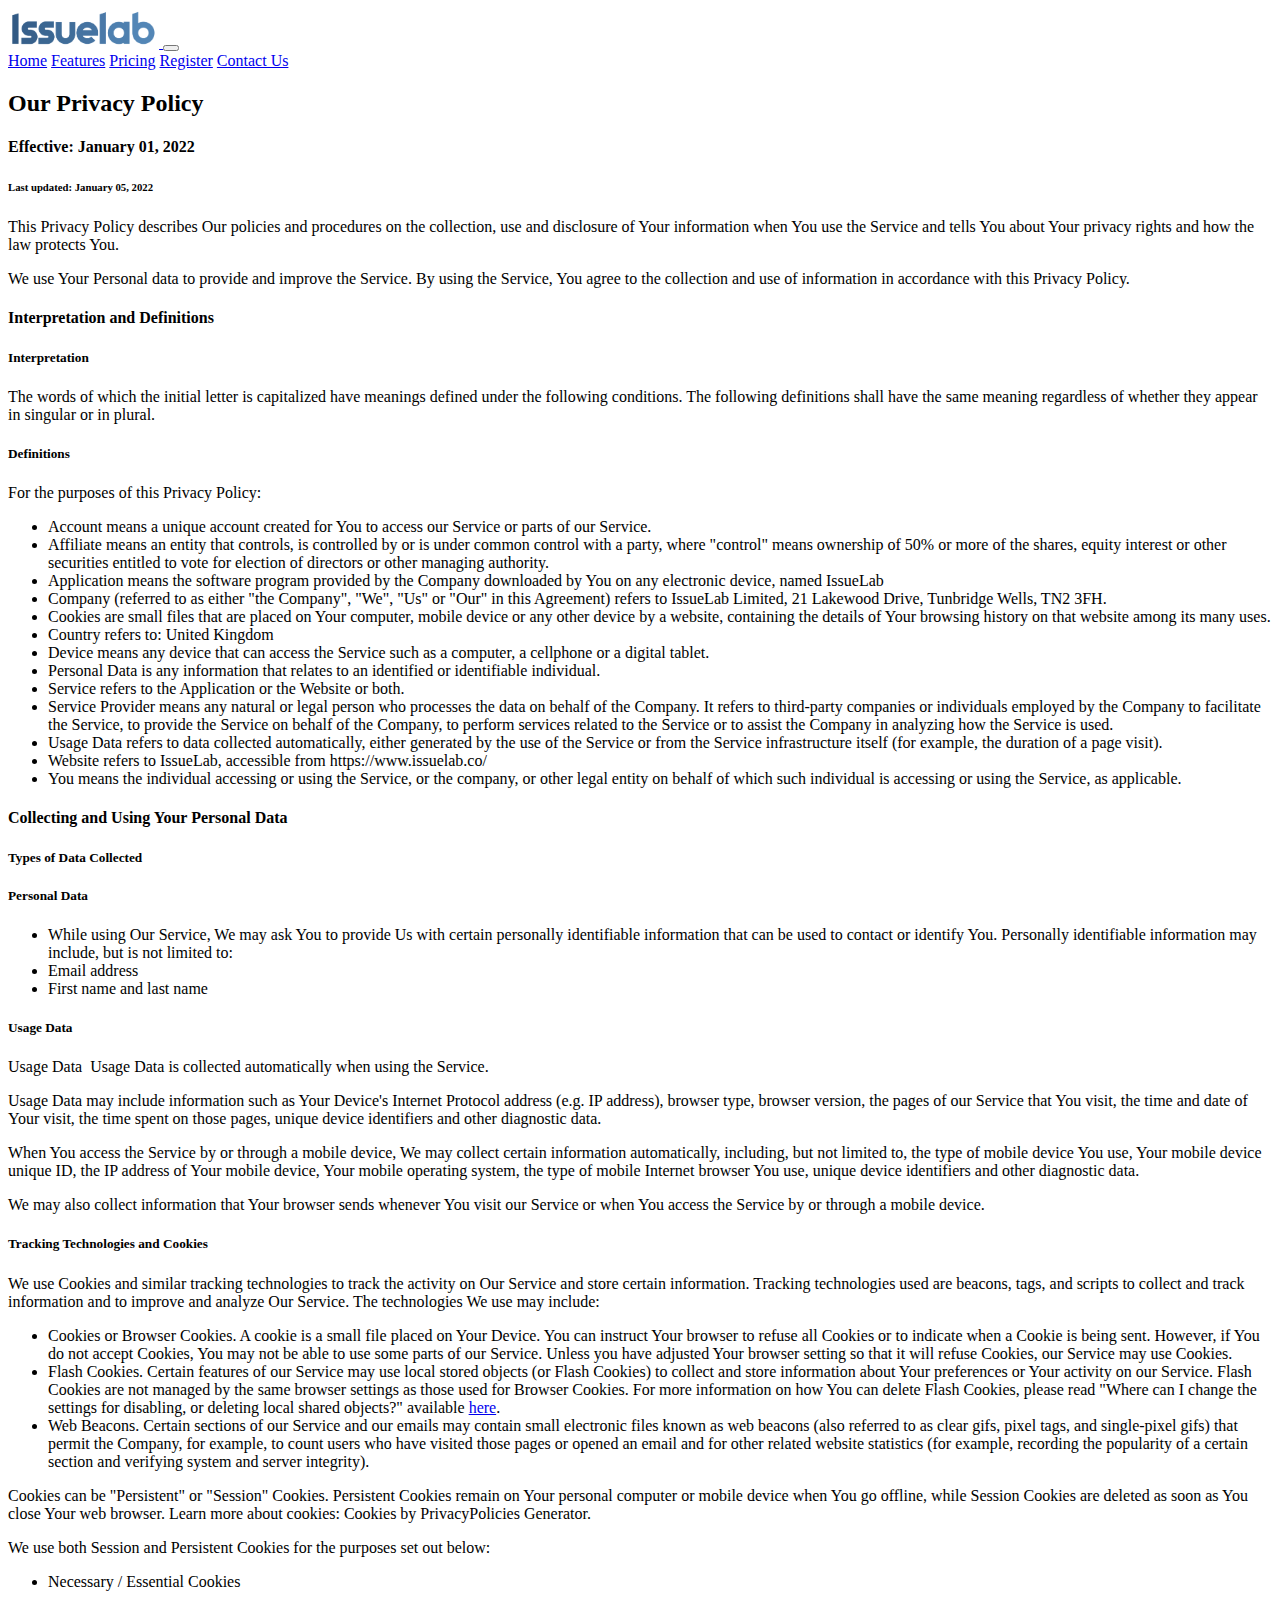
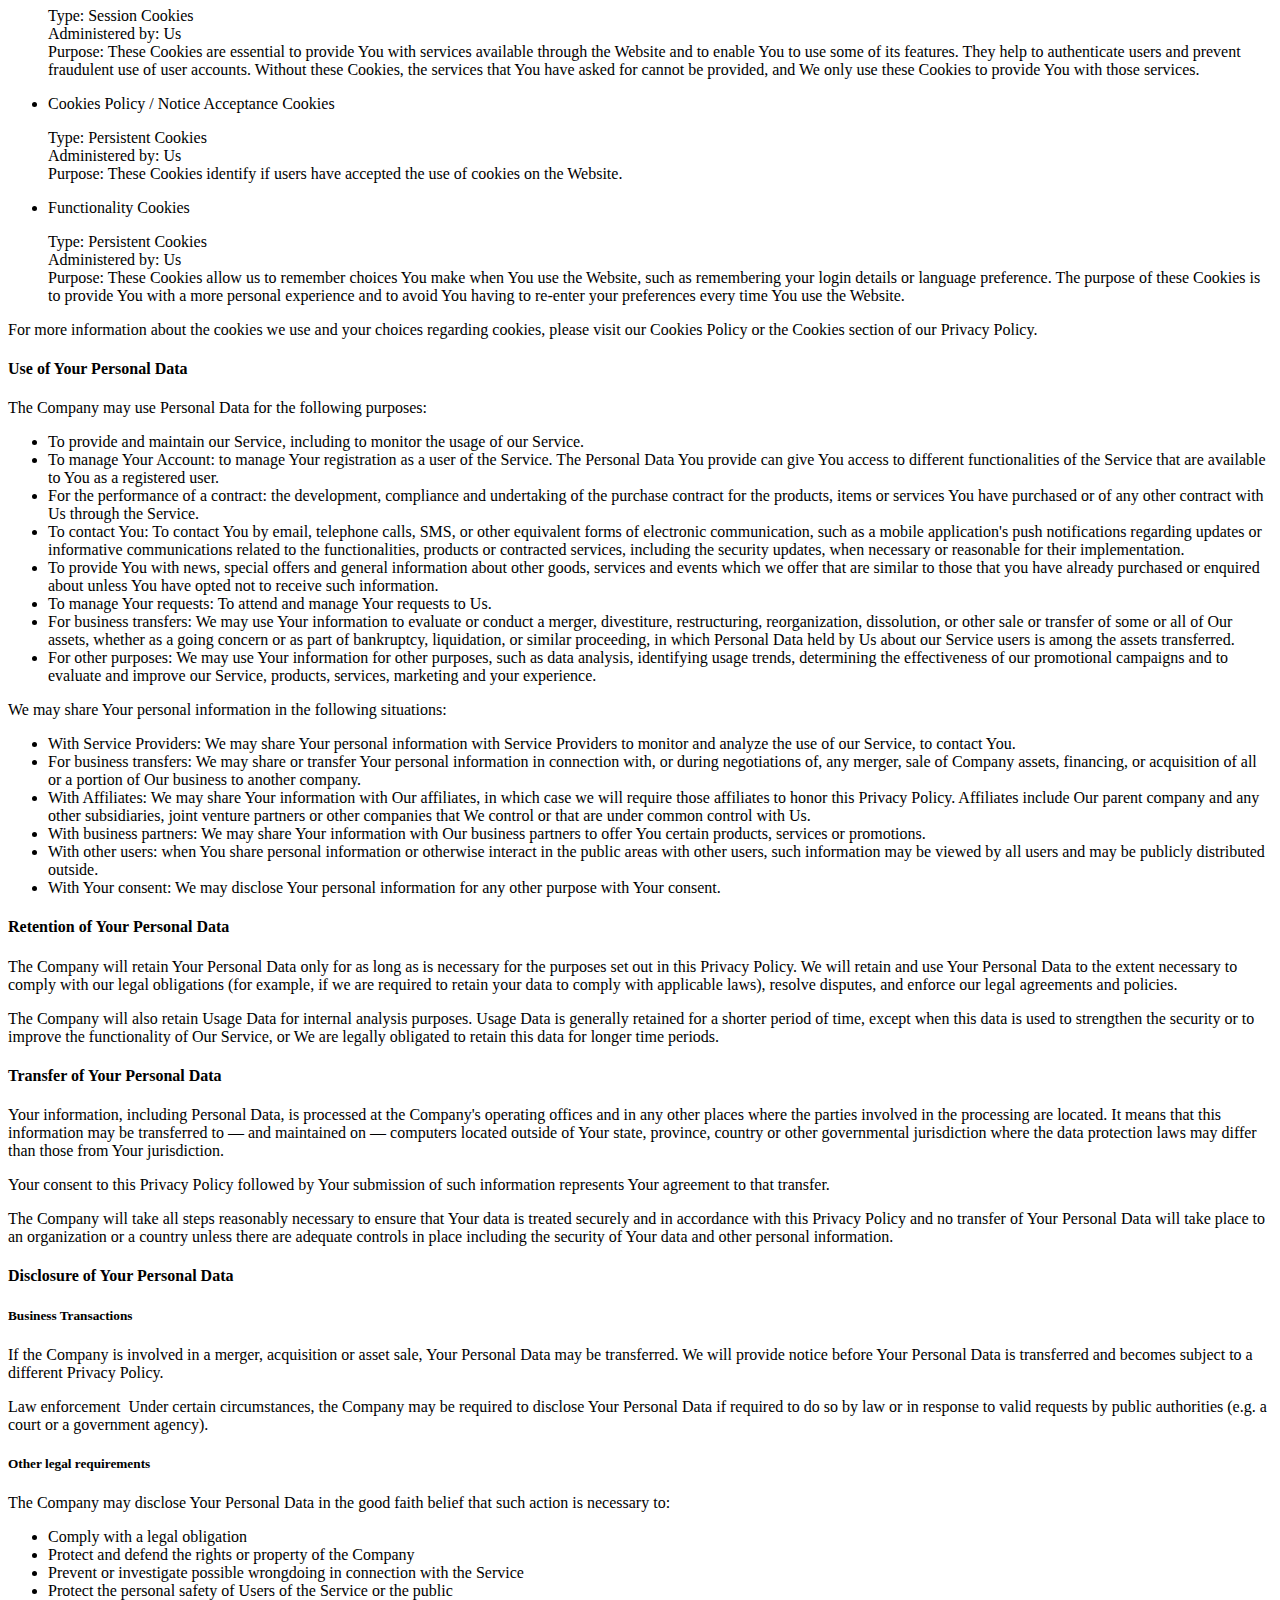
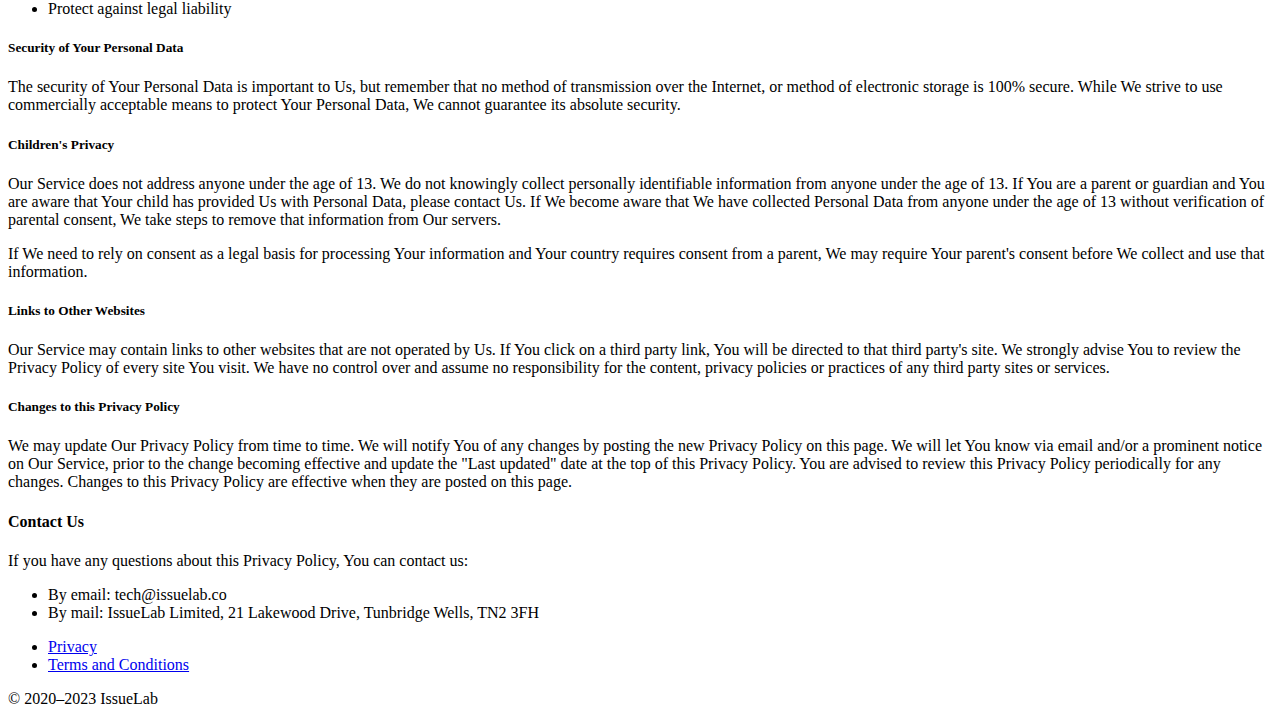
==== pages/privacy-policy.html @ 2085acae "Added privacy page" ====
<!DOCTYPE html>
<html lang="en">
<head>
    <meta charset="UTF-8">
    <meta http-equiv="X-UA-Compatible" content="IE=edge">
    <meta name="viewport" content="width=device-width, initial-scale=1.0">
    <link href="https://cdn.jsdelivr.net/npm/bootstrap@5.0.2/dist/css/bootstrap.min.css" rel="stylesheet" integrity="sha384-EVSTQN3/azprG1Anm3QDgpJLIm9Nao0Yz1ztcQTwFspd3yD65VohhpuuCOmLASjC" crossorigin="anonymous">
    <link href="css/style.css" rel="stylesheet">
    <link href="https://cdnjs.cloudflare.com/ajax/libs/font-awesome/6.2.1/css/all.min.css" rel="stylesheet">
    <link rel="icon" href="/images/icon-512.png">
    <title>IssueLab</title>
</head>
<body>
    <nav class="navbar  navbar-expand-lg navbar-light bg-light">
        <div class="container-fluid">
            <a class="navbar-brand" href="/index.html">
                <img src="/images/issuelab-icon.png" alt=""  height="40" class="d-inline-block align-text-top">
              </a>
          <button class="navbar-toggler" type="button" data-bs-toggle="collapse" data-bs-target="#navbarNavAltMarkup" aria-controls="navbarNavAltMarkup" aria-expanded="false" aria-label="Toggle navigation">
            <span class="navbar-toggler-icon"></span>
          </button>
          <div class="collapse navbar-collapse" id="navbarNavAltMarkup">
            <div class="navbar-nav ms-auto">
                <a class="nav-link" href="/index.html">Home</a>
              <a class="nav-link" href="#features">Features</a>
              <a class="nav-link" href="#pricing">Pricing</a>
              <a class="nav-link" href="#register">Register</a>
              <a class="nav-link" href="#contact">Contact Us</a>
            </div>
          </div>
        </div>
      </nav>

      

<section>
    <div class="container mt-3">
        <h2 class="text-center">Our Privacy Policy</h2>
        <h4 class="text-center">Effective: January 01, 2022</h4>

<h6>Last updated: January 05, 2022</h6>

<p>This Privacy Policy describes Our policies and procedures on the collection, use and disclosure of Your information when You use the Service and tells You about Your privacy rights and how the law protects You.</p>

<p>We use Your Personal data to provide and improve the Service. By using the Service, You agree to the collection and use of information in accordance with this Privacy Policy.</p>



<h4 class="text-center">Interpretation and Definitions</h4>

<h5>Interpretation</h5>

<p>The words of which the initial letter is capitalized have meanings defined under the following conditions. The following definitions shall have the same meaning regardless of whether they appear in singular or in plural.</p>


<h5>Definitions</h5>

<p>For the purposes of this Privacy Policy:</p>

<ul>
    <li>Account means a unique account created for You to access our Service or parts of our Service.</li>

<li>Affiliate means an entity that controls, is controlled by or is under common control with a party, where &quot;control&quot; means ownership of 50% or more of the shares, equity interest or other securities entitled to vote for election of directors or other managing authority.</li>

<li>Application means the software program provided by the Company downloaded by You on any electronic device, named IssueLab</li>

<li>Company (referred to as either &quot;the Company&quot;, &quot;We&quot;, &quot;Us&quot; or &quot;Our&quot; in this Agreement) refers to IssueLab Limited, 21 Lakewood Drive, Tunbridge Wells, TN2 3FH.</li>

<li>Cookies are small files that are placed on Your computer, mobile device or any other device by a website, containing the details of Your browsing history on that website among its many uses.</li>

<li>Country refers to: United Kingdom</li>

<li>Device means any device that can access the Service such as a computer, a cellphone or a digital tablet.</li>

<li>Personal Data is any information that relates to an identified or identifiable individual.</li>

<li>Service refers to the Application or the Website or both.</li>

<li>Service Provider means any natural or legal person who processes the data on behalf of the Company. It refers to third-party companies or individuals employed by the Company to facilitate the Service, to provide the Service on behalf of the Company, to perform services related to the Service or to assist the Company in analyzing how the Service is used.</li>

<li>Usage Data refers to data collected automatically, either generated by the use of the Service or from the Service infrastructure itself (for example, the duration of a page visit).</li>

<li>Website refers to IssueLab, accessible from https://www.issuelab.co/</li>

<li>You means the individual accessing or using the Service, or the company, or other legal entity on behalf of which such individual is accessing or using the Service, as applicable.</li>
</ul>


<h4 class="text-center">  Collecting and Using Your Personal Data </h4>

<h5 class="text-center">Types of Data Collected</h5>

<h5>Personal Data</h5>
<ul>
    <li>While using Our Service, We may ask You to provide Us with certain personally identifiable information that can be used to contact or identify You. Personally identifiable information may include, but is not limited to:</li>

        <li>Email address</li>
        
        <li>First name and last name</li>
</ul>


<h5>Usage Data</h5>

<p>  Usage Data &#8203; Usage Data is collected automatically when using the Service.</p>

<p>Usage Data may include information such as Your Device's Internet Protocol address (e.g. IP address), browser type, browser version, the pages of our Service that You visit, the time and date of Your visit, the time spent on those pages, unique device identifiers and other diagnostic data.</p>

<p>When You access the Service by or through a mobile device, We may collect certain information automatically, including, but not limited to, the type of mobile device You use, Your mobile device unique ID, the IP address of Your mobile device, Your mobile operating system, the type of mobile Internet browser You use, unique device identifiers and other diagnostic data.</p>

<p>We may also collect information that Your browser sends whenever You visit our Service or when You access the Service by or through a mobile device.</p>


<h5>Tracking Technologies and Cookies </h5>
<p>We use Cookies and similar tracking technologies to track the activity on Our Service and store certain information. Tracking technologies used are beacons, tags, and scripts to collect and track information and to improve and analyze Our Service. The technologies We use may include:</p>

<ul>
    <li>Cookies or Browser Cookies. A cookie is a small file placed on Your Device. You can instruct Your browser to refuse all Cookies or to indicate when a Cookie is being sent. However, if You do not accept Cookies, You may not be able to use some parts of our Service. Unless you have adjusted Your browser setting so that it will refuse Cookies, our Service may use Cookies.</li>

    <li>Flash Cookies. Certain features of our Service may use local stored objects (or Flash Cookies) to collect and store information about Your preferences or Your activity on our Service. Flash Cookies are not managed by the same browser settings as those used for Browser Cookies. For more information on how You can delete Flash Cookies, please read &quot;Where can I change the settings for disabling, or deleting local shared objects?&quot; available <a href="https://helpx.adobe.com/flash-player/kb/disable-local-shared-objects-flash.html#main_Where_can_I_change_the_settings_for_disabling__or_deleting_local_shared_objects_">here</a>.</li>

<li>Web Beacons. Certain sections of our Service and our emails may contain small electronic files known as web beacons (also referred to as clear gifs, pixel tags, and single-pixel gifs) that permit the Company, for example, to count users who have visited those pages or opened an email and for other related website statistics (for example, recording the popularity of a certain section and verifying system and server integrity).</li>
</ul>




<p>Cookies can be &quot;Persistent&quot; or &quot;Session&quot; Cookies. Persistent Cookies remain on Your personal computer or mobile device when You go offline, while Session Cookies are deleted as soon as You close Your web browser. Learn more about cookies: Cookies by PrivacyPolicies Generator.</p>

<p>We use both Session and Persistent Cookies for the purposes set out below:</p>


<ul>
    <li>Necessary / Essential Cookies
        <p>Type: Session Cookies<br>
            Administered by: Us<br>
        Purpose: These Cookies are essential to provide You with services available through the Website and to enable You to use some of its features. They help to authenticate users and prevent fraudulent use of user accounts. Without these Cookies, the services that You have asked for cannot be provided, and We only use these Cookies to provide You with those services.</p></li>

        

    <li>Cookies Policy / Notice Acceptance Cookies
        <p>Type: Persistent Cookies<br>
        Administered by: Us<br>
        Purpose: These Cookies identify if users have accepted the use of cookies on the Website.</p>
    
       
    </li>


    <li>Functionality Cookies
        <p>Type: Persistent Cookies<br>
        Administered by: Us<br>
        Purpose: These Cookies allow us to remember choices You make when You use the Website, such as remembering your login details or language preference. The purpose of these Cookies is to provide You with a more personal experience and to avoid You having to re-enter your preferences every time You use the Website.</p>
    
       
    </li>




</ul>

<p>For more information about the cookies we use and your choices regarding cookies, please visit our Cookies Policy or the Cookies section of our Privacy Policy.</p>


<h4 class="text-center">Use of Your Personal Data</h4>
<p>The Company may use Personal Data for the following purposes:</p>
<ul>
   

<li>To provide and maintain our Service, including to monitor the usage of our Service.</li>

<li>To manage Your Account: to manage Your registration as a user of the Service. The Personal Data You provide can give You access to different functionalities of the Service that are available to You as a registered user.</li>

<li>For the performance of a contract: the development, compliance and undertaking of the purchase contract for the products, items or services You have purchased or of any other contract with Us through the Service.</li>

<li>To contact You: To contact You by email, telephone calls, SMS, or other equivalent forms of electronic communication, such as a mobile application's push notifications regarding updates or informative communications related to the functionalities, products or contracted services, including the security updates, when necessary or reasonable for their implementation.</li>

<li>To provide You with news, special offers and general information about other goods, services and events which we offer that are similar to those that you have already purchased or enquired about unless You have opted not to receive such information.</li>

<li>To manage Your requests: To attend and manage Your requests to Us.</li>

<li>For business transfers: We may use Your information to evaluate or conduct a merger, divestiture, restructuring, reorganization, dissolution, or other sale or transfer of some or all of Our assets, whether as a going concern or as part of bankruptcy, liquidation, or similar proceeding, in which Personal Data held by Us about our Service users is among the assets transferred.</li>

<li>For other purposes: We may use Your information for other purposes, such as data analysis, identifying usage trends, determining the effectiveness of our promotional campaigns and to evaluate and improve our Service, products, services, marketing and your experience.</li>


</ul>

<p>We may share Your personal information in the following situations:</p>



<ul>
    <li>With Service Providers: We may share Your personal information with Service Providers to monitor and analyze the use of our Service, to contact You.</li>

    <li>For business transfers: We may share or transfer Your personal information in connection with, or during negotiations of, any merger, sale of Company assets, financing, or acquisition of all or a portion of Our business to another company.</li>
    
    <li>With Affiliates: We may share Your information with Our affiliates, in which case we will require those affiliates to honor this Privacy Policy. Affiliates include Our parent company and any other subsidiaries, joint venture partners or other companies that We control or that are under common control with Us.</li>
    
    <li>With business partners: We may share Your information with Our business partners to offer You certain products, services or promotions.</li>
    
    <li>With other users: when You share personal information or otherwise interact in the public areas with other users, such information may be viewed by all users and may be publicly distributed outside.</li>
    
    <li>With Your consent: We may disclose Your personal information for any other purpose with Your consent.</li>
</ul>

<h4 class="text-center">  Retention of Your Personal Data</h5> The Company will retain Your Personal Data only for as long as is necessary for the purposes set out in this Privacy Policy. We will retain and use Your Personal Data to the extent necessary to comply with our legal obligations (for example, if we are required to retain your data to comply with applicable laws), resolve disputes, and enforce our legal agreements and policies.</p>

<p>The Company will also retain Usage Data for internal analysis purposes. Usage Data is generally retained for a shorter period of time, except when this data is used to strengthen the security or to improve the functionality of Our Service, or We are legally obligated to retain this data for longer time periods.</p>

<h4 class="text-center">Transfer of Your Personal Data</h4>
<p>Your information, including Personal Data, is processed at the Company's operating offices and in any other places where the parties involved in the processing are located. It means that this information may be transferred to &mdash; and maintained on &mdash; computers located outside of Your state, province, country or other governmental jurisdiction where the data protection laws may differ than those from Your jurisdiction.</p>

<p>Your consent to this Privacy Policy followed by Your submission of such information represents Your agreement to that transfer.</p>

<p>The Company will take all steps reasonably necessary to ensure that Your data is treated securely and in accordance with this Privacy Policy and no transfer of Your Personal Data will take place to an organization or a country unless there are adequate controls in place including the security of Your data and other personal information.</p>


<h4 class="text-center">Disclosure of Your Personal Data</h4>
<h5>Business Transactions</h5>
<p>If the Company is involved in a merger, acquisition or asset sale, Your Personal Data may be transferred. We will provide notice before Your Personal Data is transferred and becomes subject to a different Privacy Policy.</p>


<p>Law enforcement &#8203; Under certain circumstances, the Company may be required to disclose Your Personal Data if required to do so by law or in response to valid requests by public authorities (e.g. a court or a government agency).</p>


<h5>Other legal requirements</h5>
<p>The Company may disclose Your Personal Data in the good faith belief that such action is necessary to:</p>

<ul>
    <li>Comply with a legal obligation</li>

<li>Protect and defend the rights or property of the Company</li>

<li>Prevent or investigate possible wrongdoing in connection with the Service</li>

<li>Protect the personal safety of Users of the Service or the public</li>

<li>Protect against legal liability</li>
</ul>

<h5>Security of Your Personal Data</h5>
<p>The security of Your Personal Data is important to Us, but remember that no method of transmission over the Internet, or method of electronic storage is 100% secure. While We strive to use commercially acceptable means to protect Your Personal Data, We cannot guarantee its absolute security.</p>


<h5>Children's Privacy</h5>
<p>Our Service does not address anyone under the age of 13. We do not knowingly collect personally identifiable information from anyone under the age of 13. If You are a parent or guardian and You are aware that Your child has provided Us with Personal Data, please contact Us. If We become aware that We have collected Personal Data from anyone under the age of 13 without verification of parental consent, We take steps to remove that information from Our servers.</p>

<p>If We need to rely on consent as a legal basis for processing Your information and Your country requires consent from a parent, We may require Your parent's consent before We collect and use that information.</p>


<h5>Links to Other Websites</h5>
<p>Our Service may contain links to other websites that are not operated by Us. If You click on a third party link, You will be directed to that third party's site. We strongly advise You to review the Privacy Policy of every site You visit. We have no control over and assume no responsibility for the content, privacy policies or practices of any third party sites or services.</p>


<h5>Changes to this Privacy Policy</h5> We may update Our Privacy Policy from time to time. We will notify You of any changes by posting the new Privacy Policy on this page. We will let You know via email and/or a prominent notice on Our Service, prior to the change becoming effective and update the &quot;Last updated&quot; date at the top of this Privacy Policy. You are advised to review this Privacy Policy periodically for any changes. Changes to this Privacy Policy are effective when they are posted on this page.</p>

<h4 class="text-center">Contact Us</h4>

<p>If you have any questions about this Privacy Policy, You can contact us:</p>
<ul>
    <li>By email: tech@issuelab.co</li>

<li>By mail: IssueLab Limited, 21 Lakewood Drive, Tunbridge Wells, TN2 3FH</li>
</ul>

      </div>
</section>
      

     
      
     

 
    <!-- Footer -->
    <footer class="mt-5 bg-light pt-5 text-muted text-center text-small">
        <ul class="list-inline">
            <li class="list-inline-item footer-link"><a href="#" class="text-muted">Privacy</a></li>
            <li class="list-inline-item footer-link "><a href="#" class="text-muted" >Terms and Conditions</a></li>
          </ul>
        <p class="pb-3">© 2020–2023 IssueLab</p>
       
      </footer>
    <!-- Footer -->

       
    <script src="https://cdn.jsdelivr.net/npm/bootstrap@5.0.2/dist/js/bootstrap.bundle.min.js" integrity="sha384-MrcW6ZMFYlzcLA8Nl+NtUVF0sA7MsXsP1UyJoMp4YLEuNSfAP+JcXn/tWtIaxVXM" crossorigin="anonymous"></script>

    <script src="index.js"></script>
</body>
</html>
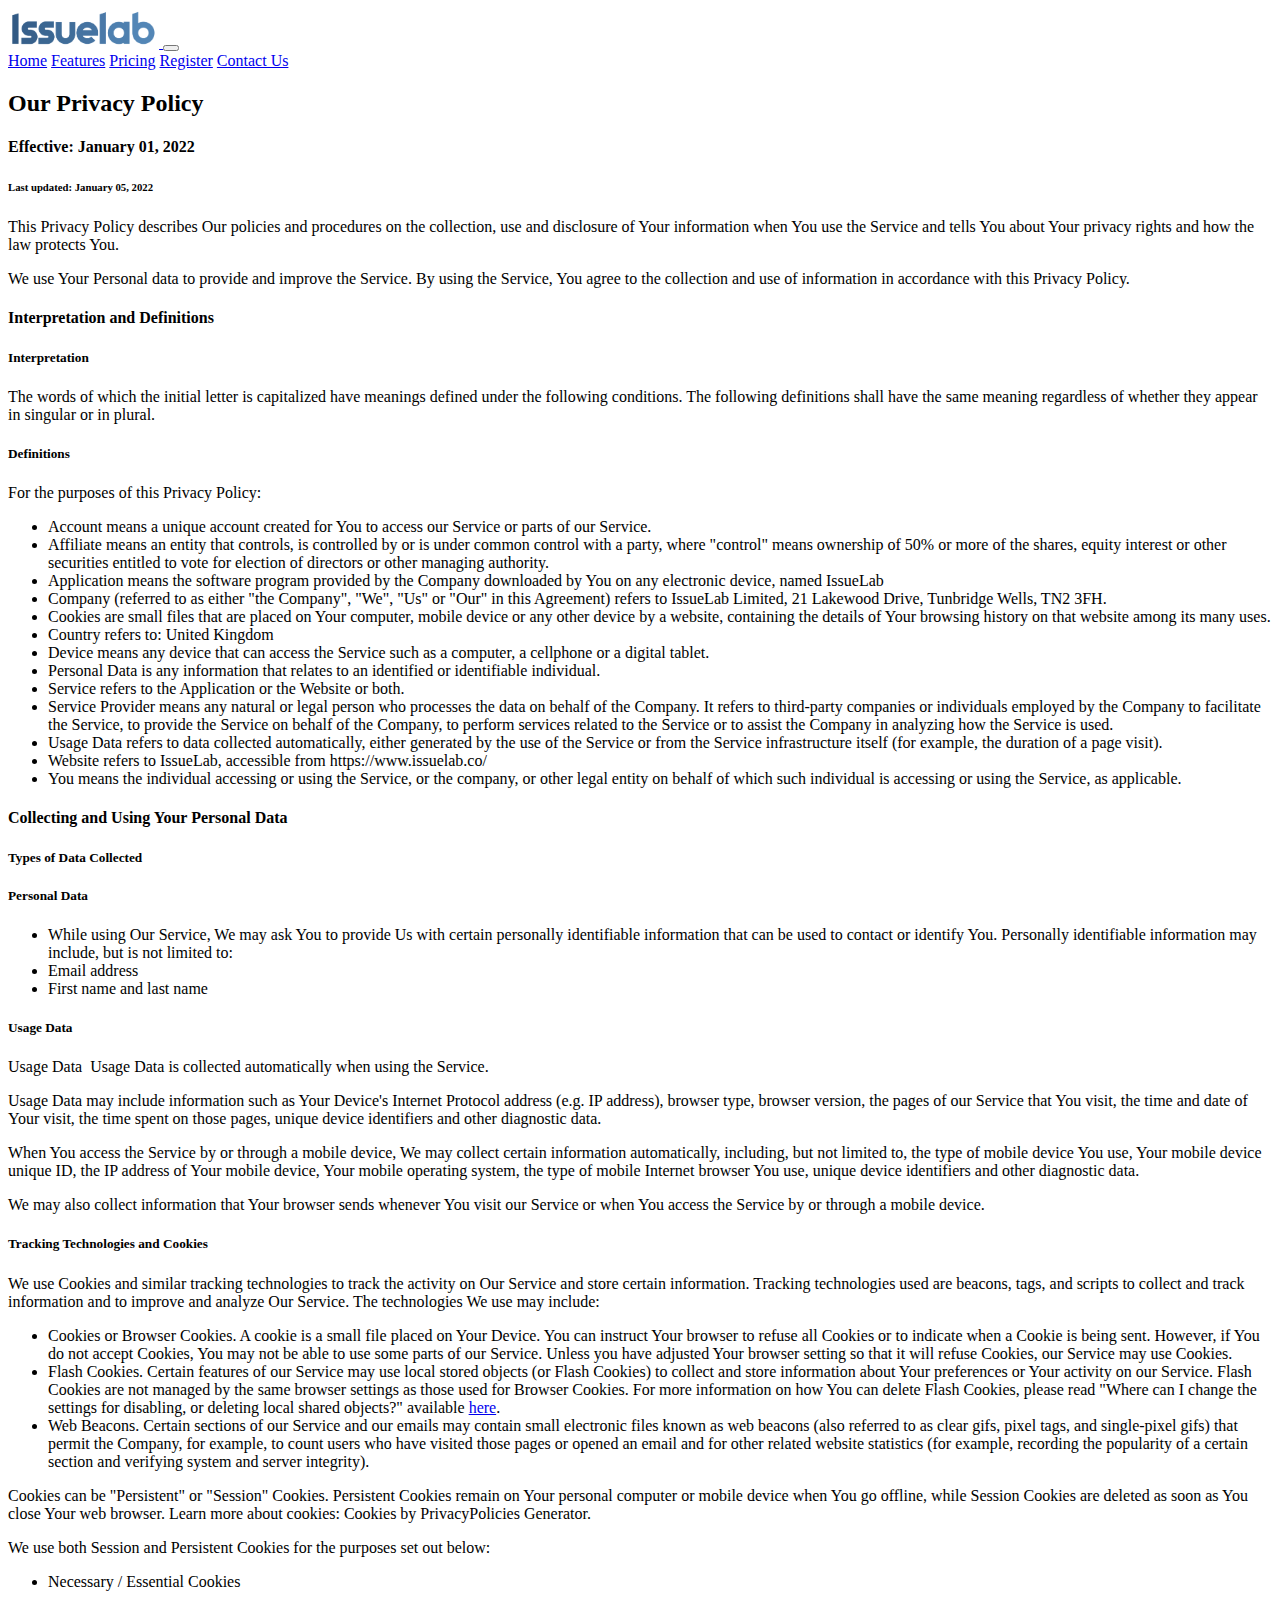
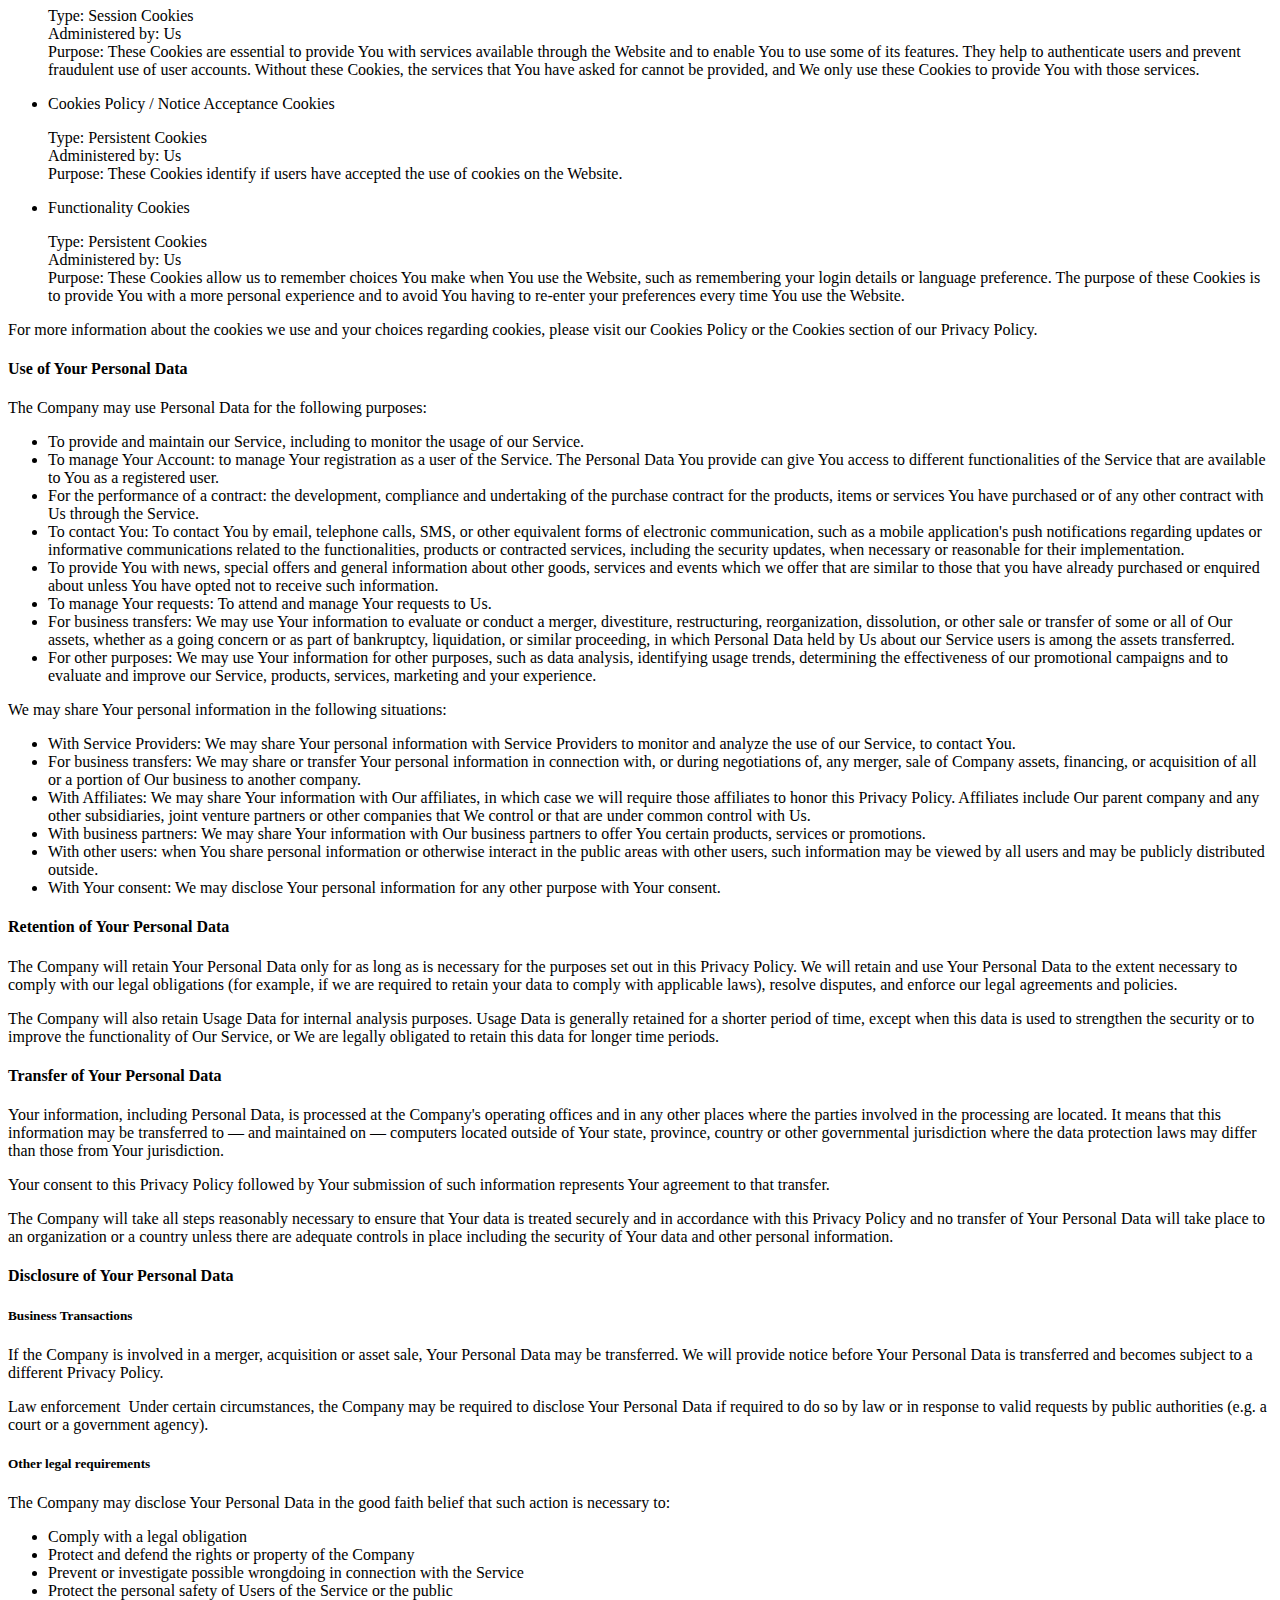
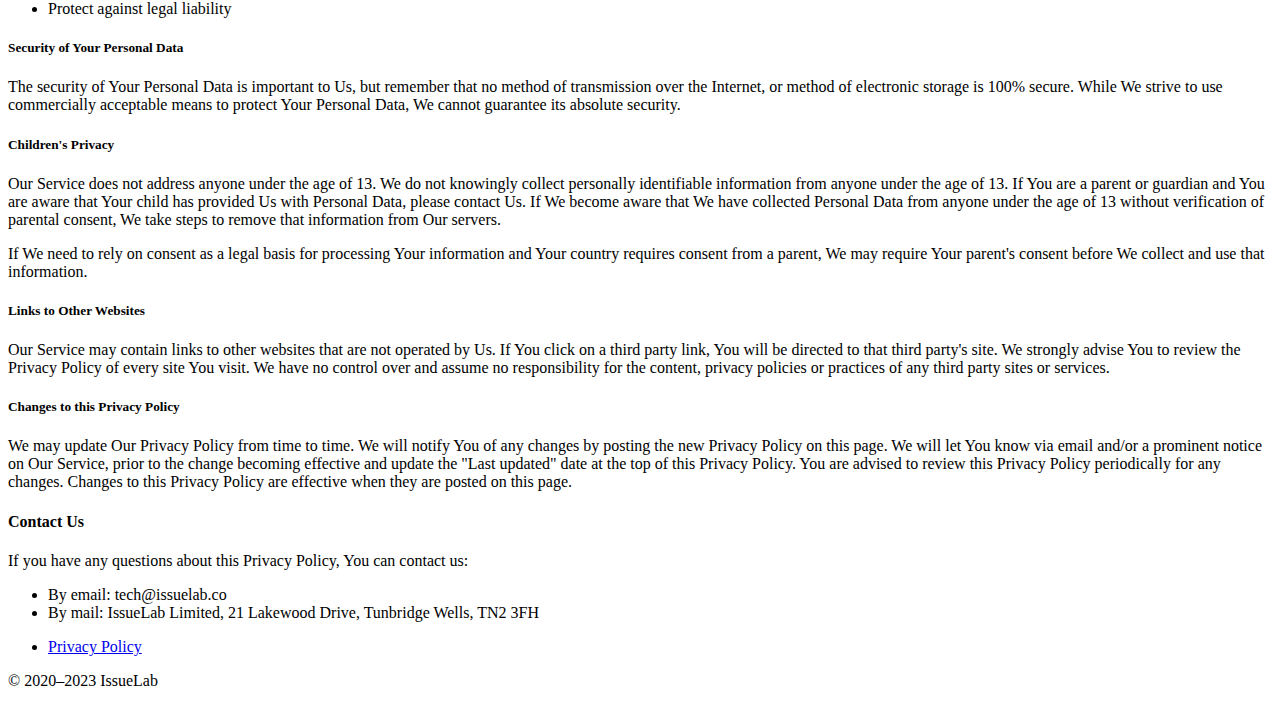
==== commit 480ba5d5: "Overall improvement. Alt text added to images" ====
--- a/pages/privacy-policy.html
+++ b/pages/privacy-policy.html
@@ -275,12 +275,12 @@
 
  
     <!-- Footer -->
-    <footer class="mt-5 bg-light pt-5 text-muted text-center text-small">
+    <footer class="mt-5 bg-light pt-2 text-muted text-center text-small">
         <ul class="list-inline">
-            <li class="list-inline-item footer-link"><a href="#" class="text-muted">Privacy</a></li>
-            <li class="list-inline-item footer-link "><a href="#" class="text-muted" >Terms and Conditions</a></li>
+            <li class="list-inline-item footer-link"><a href="#" class="text-muted">Privacy Policy</a></li>
+            <!-- <li class="list-inline-item footer-link "><a href="#" class="text-muted" >Terms and Conditions</a></li> -->
           </ul>
-        <p class="pb-3">© 2020–2023 IssueLab</p>
+        <p class="pb-3 mb-0">© 2020–2023 IssueLab</p>
        
       </footer>
     <!-- Footer -->
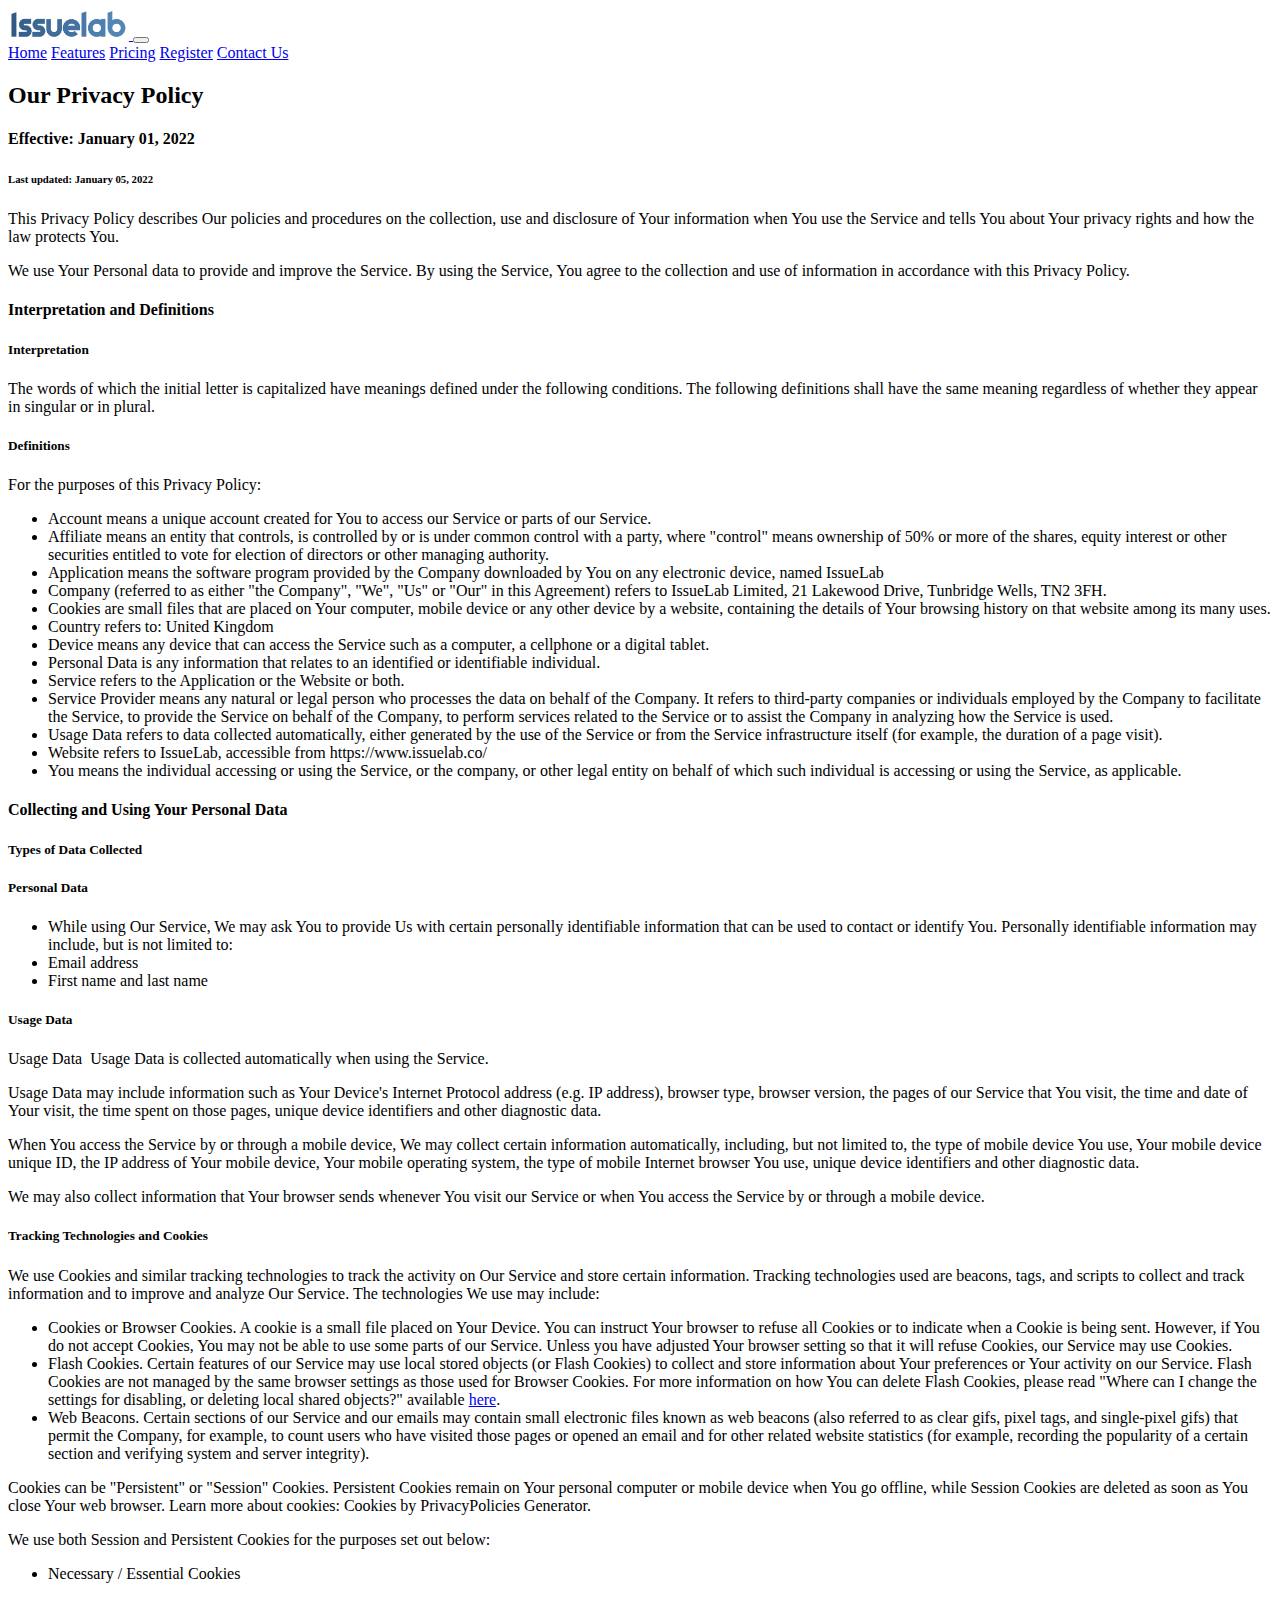
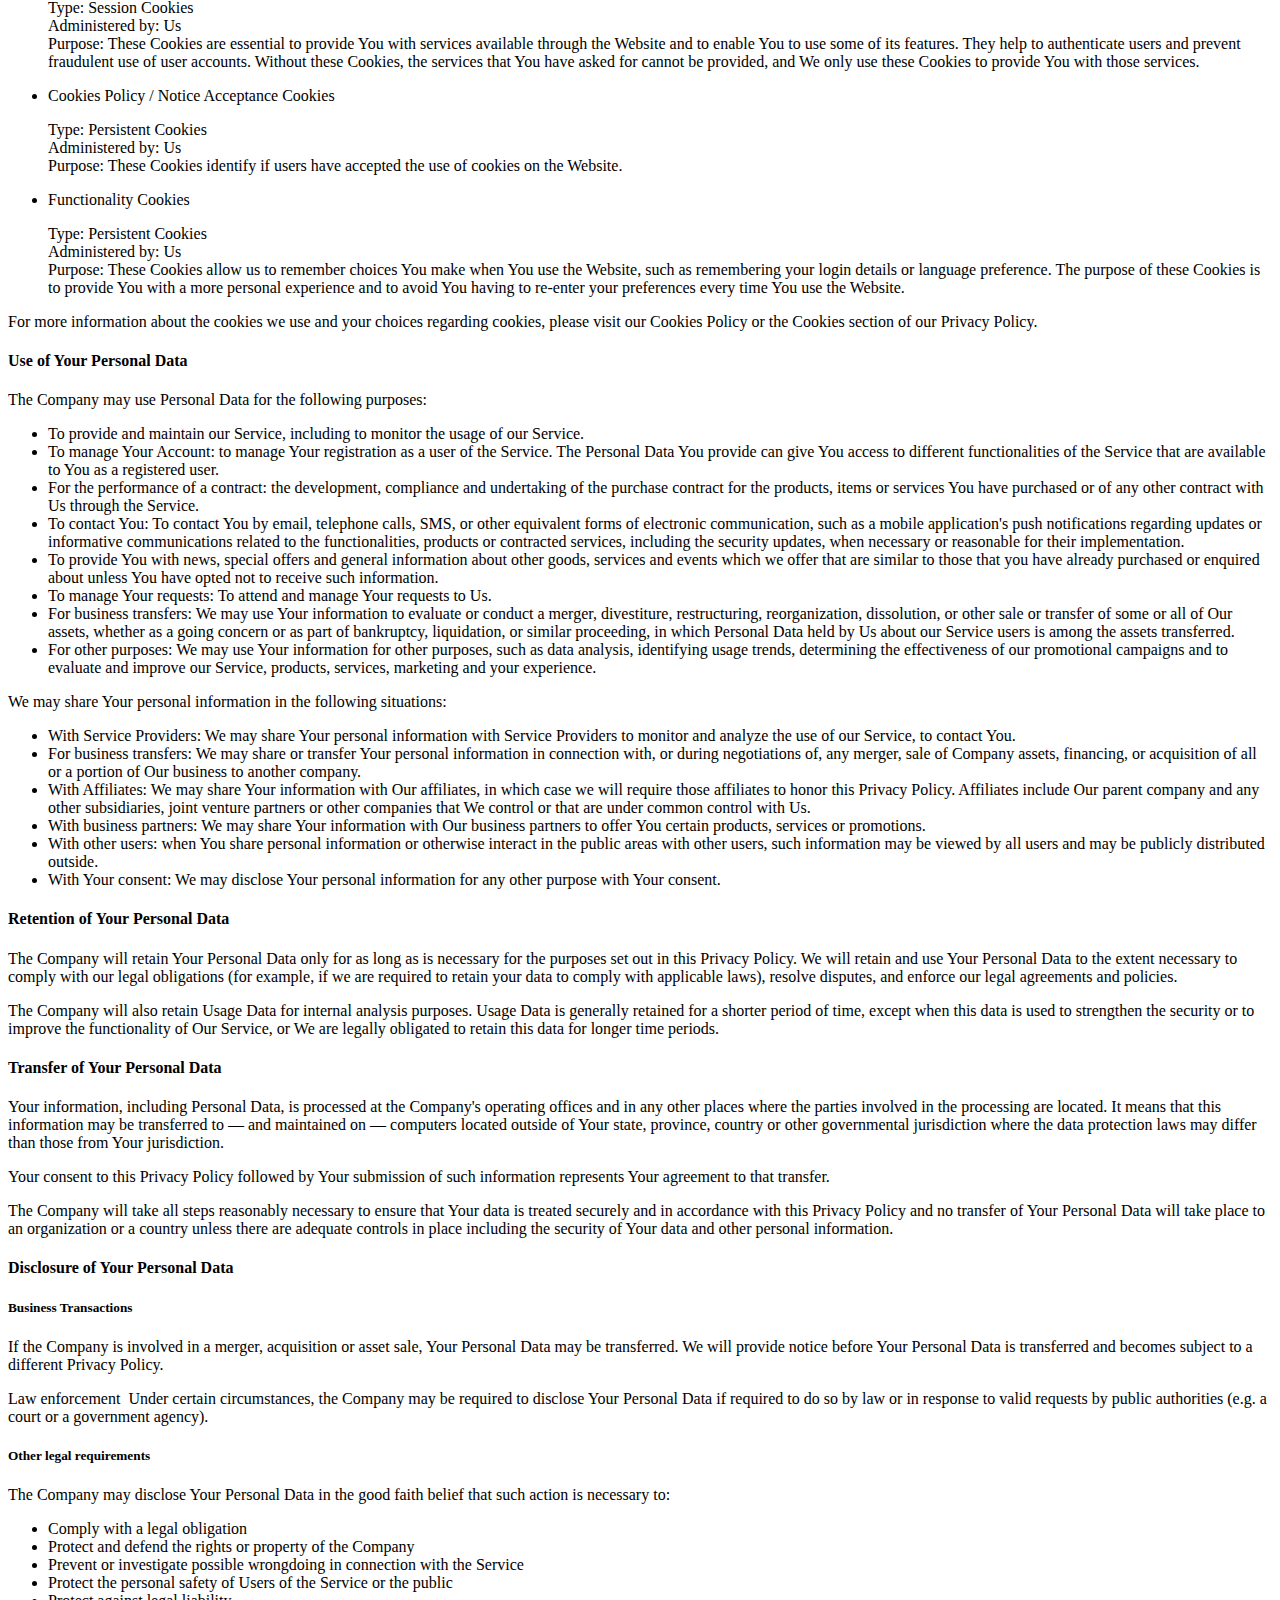
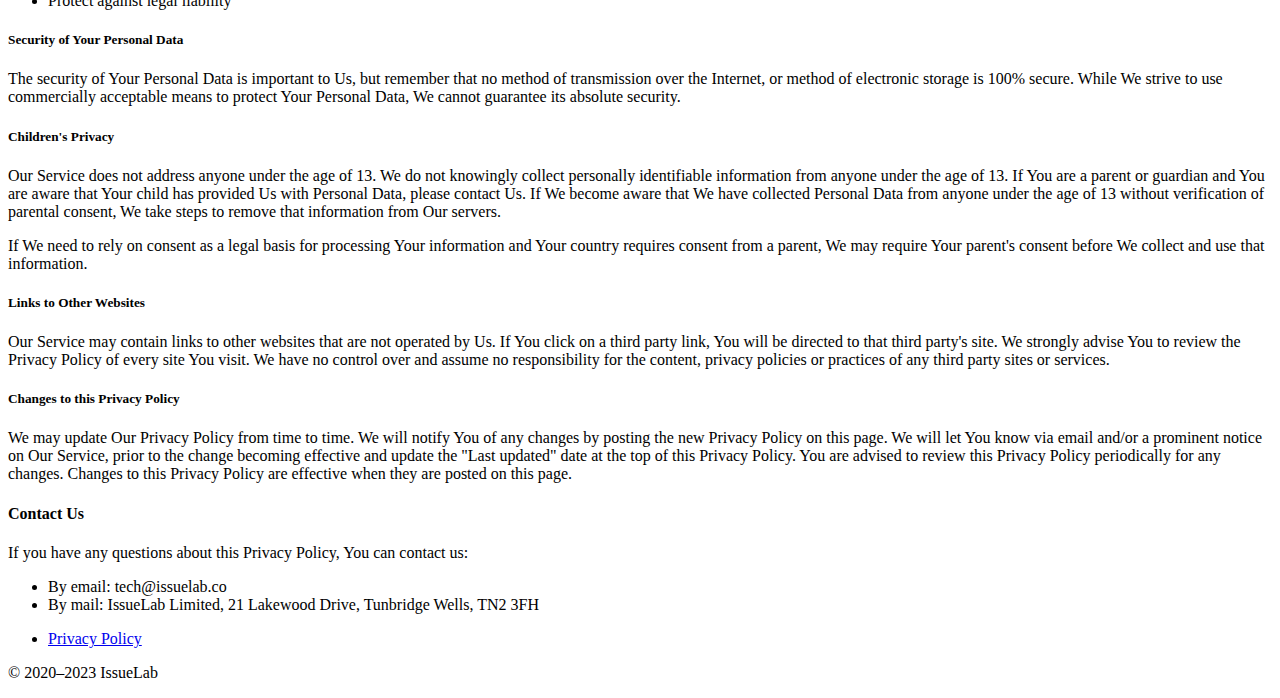
==== commit 1bb2e74e: "Fixed issue with Navbar brand link" ====
--- a/pages/privacy-policy.html
+++ b/pages/privacy-policy.html
@@ -7,25 +7,25 @@
     <link href="https://cdn.jsdelivr.net/npm/bootstrap@5.0.2/dist/css/bootstrap.min.css" rel="stylesheet" integrity="sha384-EVSTQN3/azprG1Anm3QDgpJLIm9Nao0Yz1ztcQTwFspd3yD65VohhpuuCOmLASjC" crossorigin="anonymous">
     <link href="css/style.css" rel="stylesheet">
     <link href="https://cdnjs.cloudflare.com/ajax/libs/font-awesome/6.2.1/css/all.min.css" rel="stylesheet">
-    <link rel="icon" href="/images/icon-512.png">
+    <link rel="icon" href="../images/icon-512.png">
     <title>IssueLab</title>
 </head>
 <body>
     <nav class="navbar  navbar-expand-lg navbar-light bg-light">
         <div class="container-fluid">
-            <a class="navbar-brand" href="/index.html">
-                <img src="/images/issuelab-icon.png" alt=""  height="40" class="d-inline-block align-text-top">
+            <a class="navbar-brand" href="../index.html">
+                <img src="../images/issuelab-icon.png" alt=""  height="32" class="d-inline-block align-text-top">
               </a>
           <button class="navbar-toggler" type="button" data-bs-toggle="collapse" data-bs-target="#navbarNavAltMarkup" aria-controls="navbarNavAltMarkup" aria-expanded="false" aria-label="Toggle navigation">
             <span class="navbar-toggler-icon"></span>
           </button>
           <div class="collapse navbar-collapse" id="navbarNavAltMarkup">
             <div class="navbar-nav ms-auto">
-                <a class="nav-link" href="/index.html">Home</a>
-              <a class="nav-link" href="#features">Features</a>
-              <a class="nav-link" href="#pricing">Pricing</a>
-              <a class="nav-link" href="#register">Register</a>
-              <a class="nav-link" href="#contact">Contact Us</a>
+                <a class="nav-link" href="../index.html">Home</a>
+              <a class="nav-link" href="../index.html#features">Features</a>
+              <a class="nav-link" href="../index.html#pricing">Pricing</a>
+              <a class="nav-link" href="../index.html#register">Register</a>
+              <a class="nav-link" href="../index.html#contact">Contact Us</a>
             </div>
           </div>
         </div>
@@ -277,7 +277,7 @@
     <!-- Footer -->
     <footer class="mt-5 bg-light pt-2 text-muted text-center text-small">
         <ul class="list-inline">
-            <li class="list-inline-item footer-link"><a href="#" class="text-muted">Privacy Policy</a></li>
+            <li class="list-inline-item footer-link"><a href="../pages/privacy-policy.html" class="text-muted">Privacy Policy</a></li>
             <!-- <li class="list-inline-item footer-link "><a href="#" class="text-muted" >Terms and Conditions</a></li> -->
           </ul>
         <p class="pb-3 mb-0">© 2020–2023 IssueLab</p>
